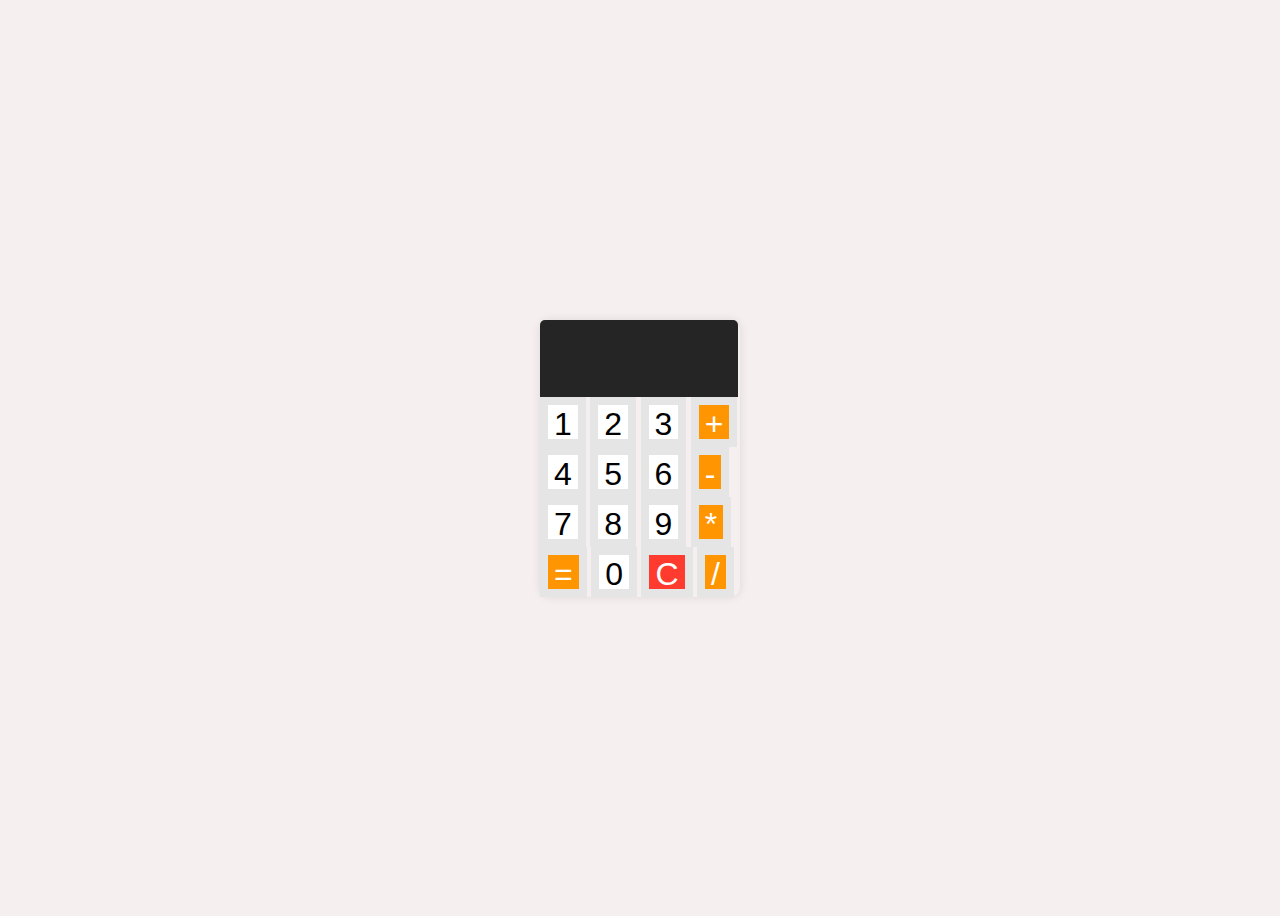
==== index1.html @ 8c9d75ea "first commit" ====
<!DOCTYPE html>
<html lang="en">
<head>
    <meta charset="UTF-8">
    <meta name="viewport" content="width=device-width, initial-scale=1.0">
    <title>Document</title>
    <link rel="stylesheet" href="./style1.css">
</head>
<body>
    <div class="calculator">
        <input type="text" class="calculator-screen" id="calculator-screen">
        <div class="calculator-keys">
            <div class="ligne1">
                <button type="button" value="1">1</button>
                <button type="button" value="2">2</button>
                <button type="button" value="3">3</button>
                <button type="button" class="operator" value="+">+</button>
            </div>
            <div class="ligne2">
                <button type="button" value="4" onclick="add (4)">4</button>
                <button type="button" value="5">5</button>
                <button type="button" value="6">6</button>
                <button type="button" class="operator" value="-">-</button>
            </div>
            <div class="ligne3">
                <button type="button" value="7">7</button>
                <button type="button" value="8">8</button>
                <button type="button" value="9">9</button>
                <button type="button" class="operator" value="*">*</button>
            </div>
            <div class="ligne4">
                <button type="button" class="equal-sign" value="=">=</button>
                <button type="button" value="0">0</button>
                <button type="button" class="all-clear" value="all-clear">C</button>
                <button type="button" class="operator" value="/">/</button>
            </div>

        </div>

    </div>
    <script src="./js/cal1.js"></script>
</body>
</html>
---- style1.css ----
body {
  font-family: "Roboto", sans-serif;
  display: flex;
  justify-content: center;
  align-items: center;
  height: 100vh;
  background-color: #f3ededdc;
}
.calculator {
  border-radius: 10px;
  box-shadow: 0px 0px 10px 0px #0000001a;
  width: 200px;
}
.calculator-screen {
  width: 89%;
  height: 75px;
  border: none;
  background-color: #252525;
  color: #fff;
  text-align: right;
  padding-right: 10px;
  padding-left: 10px;
  font-size: 2rem;
  border-top-left-radius: 5px;
  border-top-right-radius: 5px;
}
button {
  height: 50px;
  border: 8px solid #e5e5e5;
  background-color: #fff;
  font-size: 2rem;
}
button:active {
    background-color: #d9d9d9;
  }
  .operator {
    background-color: #ff9500;
    color: #fff;
  }
  .equal-sign {
    background-color: #ff9500;
    color: #fff;
  }
  .all-clear {
    background-color: #ff3b30;
    color: #fff;
  }
  .calculator-keys {
    display: block;
    gap: 15px;
  }
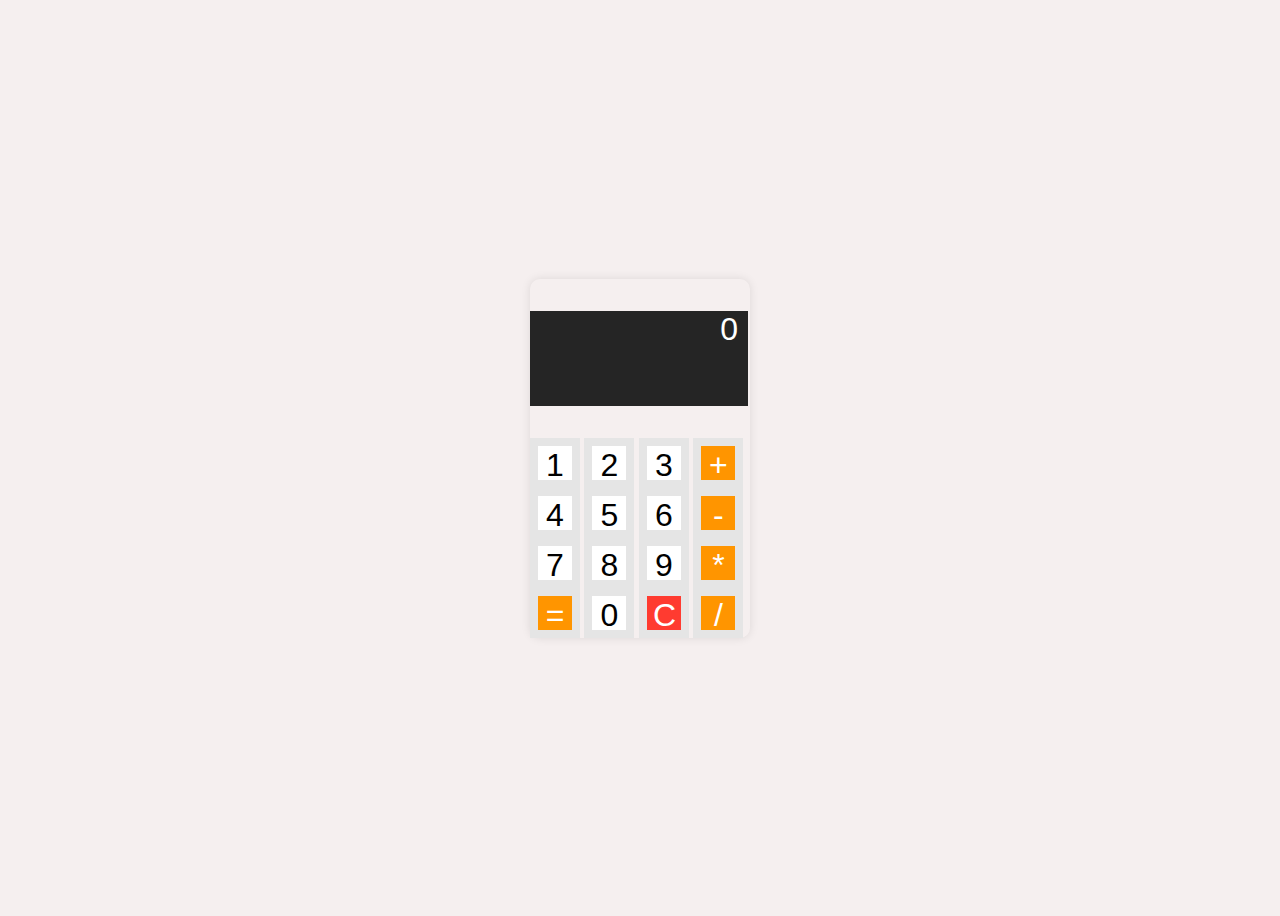
==== commit 53b4fd23: "suite" ====
--- a/index1.html
+++ b/index1.html
@@ -1,43 +1,41 @@
 <!DOCTYPE html>
 <html lang="en">
-<head>
-    <meta charset="UTF-8">
-    <meta name="viewport" content="width=device-width, initial-scale=1.0">
+  <head>
+    <meta charset="UTF-8" />
+    <meta name="viewport" content="width=device-width, initial-scale=1.0" />
     <title>Document</title>
-    <link rel="stylesheet" href="./style1.css">
-</head>
-<body>
+    <link rel="stylesheet" href="./style1.css" />
+  </head>
+  <body>
     <div class="calculator">
-        <input type="text" class="calculator-screen" id="calculator-screen">
-        <div class="calculator-keys">
-            <div class="ligne1">
-                <button type="button" value="1">1</button>
-                <button type="button" value="2">2</button>
-                <button type="button" value="3">3</button>
-                <button type="button" class="operator" value="+">+</button>
-            </div>
-            <div class="ligne2">
-                <button type="button" value="4" onclick="add (4)">4</button>
-                <button type="button" value="5">5</button>
-                <button type="button" value="6">6</button>
-                <button type="button" class="operator" value="-">-</button>
-            </div>
-            <div class="ligne3">
-                <button type="button" value="7">7</button>
-                <button type="button" value="8">8</button>
-                <button type="button" value="9">9</button>
-                <button type="button" class="operator" value="*">*</button>
-            </div>
-            <div class="ligne4">
-                <button type="button" class="equal-sign" value="=">=</button>
-                <button type="button" value="0">0</button>
-                <button type="button" class="all-clear" value="all-clear">C</button>
-                <button type="button" class="operator" value="/">/</button>
-            </div>
-
+      <p id="paragraphe">0</p>
+      <div class="calculator-keys">
+        <div class="ligne1">
+          <button id="un" onclick="add('1')">1</button>
+          <button id="deux" onclick="add ('2')">2</button>
+          <button id="trois" onclick="add ('3')">3</button>
+          <button id="operator" onclick="add ('+')">+</button>
         </div>
-
+        <div class="ligne2">
+          <button id="quatre" onclick="add ('4')">4</button>
+          <button id="cinq" onclick="add ('5')">5</button>
+          <button id="six" onclick="add ('6')">6</button>
+          <button id="operator" onclick="add ('-')">-</button>
+        </div>
+        <div class="ligne3">
+          <button id="sept" onclick="add ('7')">7</button>
+          <button id="huit" onclick="add ('8')">8</button>
+          <button id="neuf" onclick="add ('9')">9</button>
+          <button id="operator" onclick="add ('*')">*</button>
+        </div>
+        <div class="ligne4">
+          <button id="egal" onclick="calculate ('')">=</button>
+          <button id="zero" onclick="add ('0')">0</button>
+          <button id="clear" onclick="sup ('')">C</button>
+          <button id="operator" onclick="add ('/')">/</button>
+        </div>
+      </div>
     </div>
     <script src="./js/cal1.js"></script>
-</body>
-</html>+  </body>
+</html>
--- a/style1.css
+++ b/style1.css
@@ -9,11 +9,11 @@
 .calculator {
   border-radius: 10px;
   box-shadow: 0px 0px 10px 0px #0000001a;
-  width: 200px;
+  width: 220px;
 }
-.calculator-screen {
-  width: 89%;
-  height: 75px;
+#paragraphe {
+  width: 90%;
+  height: 95px;
   border: none;
   background-color: #252525;
   color: #fff;
@@ -21,11 +21,12 @@
   padding-right: 10px;
   padding-left: 10px;
   font-size: 2rem;
-  border-top-left-radius: 5px;
-  border-top-right-radius: 5px;
+  border-top-left-radius: 0px;
+  border-top-right-radius: 0px;
 }
 button {
   height: 50px;
+  width: 50px;
   border: 8px solid #e5e5e5;
   background-color: #fff;
   font-size: 2rem;
@@ -33,15 +34,15 @@
 button:active {
     background-color: #d9d9d9;
   }
-  .operator {
+  #operator {
     background-color: #ff9500;
     color: #fff;
   }
-  .equal-sign {
+  #egal {
     background-color: #ff9500;
     color: #fff;
   }
-  .all-clear {
+  #clear {
     background-color: #ff3b30;
     color: #fff;
   }
